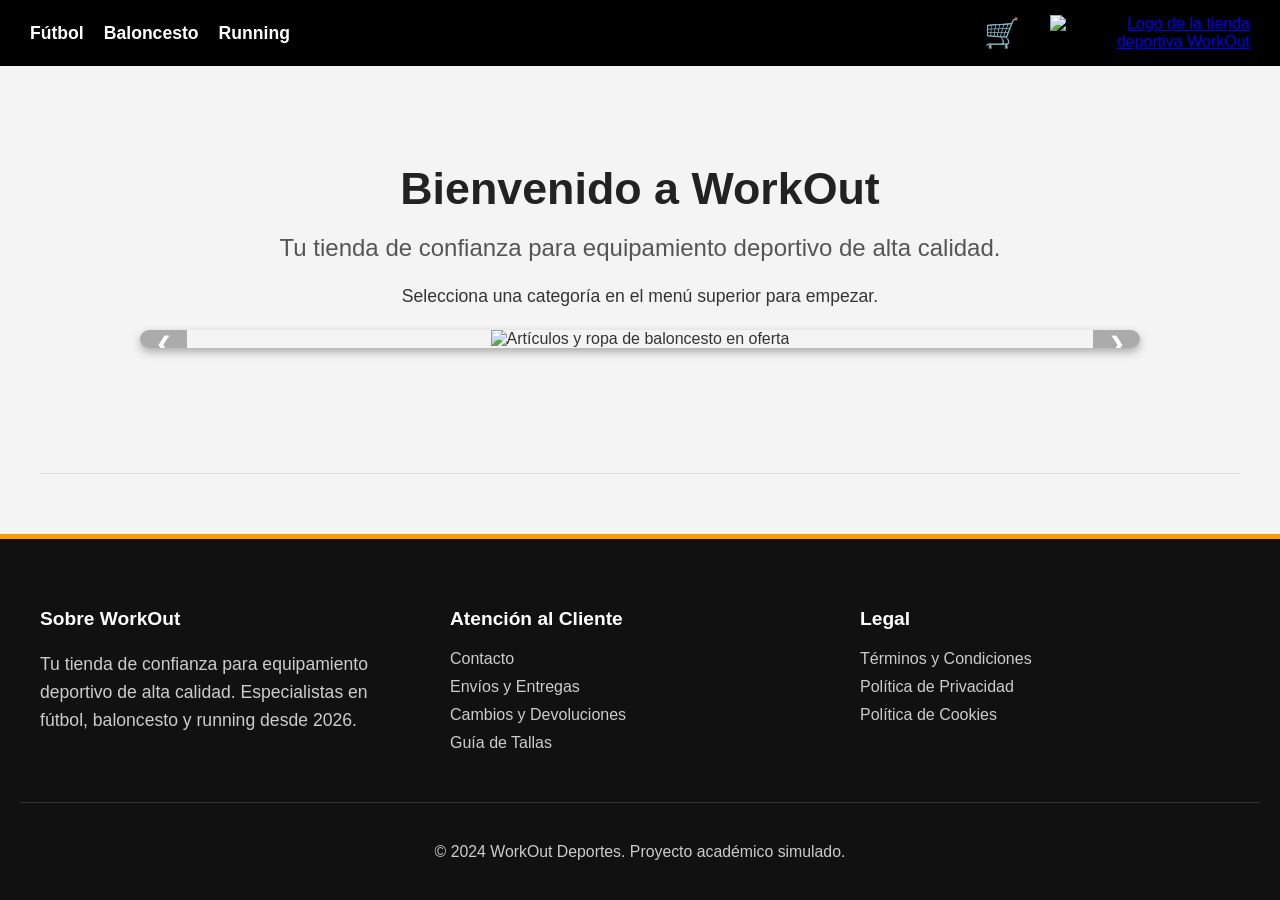
==== index.html @ 8905bf21 "Rename inicio-web-deporte.html to index.html" ====
<!DOCTYPE html>
<html lang="es">

<head>
    <meta charset="UTF-8">
    <meta name="viewport" content="width=device-width, initial-scale=1.0">
    <meta name="description" content="Bienvenido a WorkOut, tu tienda de confianza para equipamiento deportivo de alta calidad de fútbol, baloncesto y running.">
    <title>WorkOut | Tu tienda de equipamiento deportivo</title>
    <link rel="stylesheet" href="estilos.css">
</head>

<body>
<header>
        <nav>
            <ul>
                <li><a href="seccion-futbol.html">Fútbol</a></li>
                <li><a href="seccion-baloncesto.html">Baloncesto</a></li>
                <li><a href="seccion-running.html">Running</a></li>
            </ul>
        </nav>

        <div class="header-right">
            <div class="cart-container" title="Ver mi cesta">
                🛒
                <span id="cart-count" class="cart-badge">0</span>
            </div>
            
            <div class="logo-container">
                <a href="inicio-web-deporte.html">
                    <img src="FotosWeb/Logo1.webp" alt="Logo de la tienda deportiva WorkOut" loading="lazy">
                </a>
            </div>
        </div>
    </header>

    <section id="inicio">
        <h1>Bienvenido a WorkOut</h1>
        <h2>Tu tienda de confianza para equipamiento deportivo de alta calidad.</h2>
        <p>Selecciona una categoría en el menú superior para empezar.</p>
        
        <div class="carousel-container">

            <div class="mySlides fade">
                <img src="FotosWeb/carruselseccionbaloncesto.webp" alt="Artículos y ropa de baloncesto en oferta"  loading="lazy">
            </div>

            <div class="mySlides fade">
                <img src="FotosWeb/ofertasnavidad.webp" alt="Ofertas especiales de navidad en equipamiento deportivo" loading="lazy">
            </div>

            <div class="mySlides fade">
                <img src="FotosWeb/zapatillasrunning.webp" alt="Zapatillas de running de última generación" loading="lazy">
            </div>

            <a class="prev" onclick="plusSlides(-1)">&#10094;</a>
            <a class="next" onclick="plusSlides(1)">&#10095;</a>
        </div>

    </section>

    <script>
        let slideIndex = 0;
        let slideInterval;

        showSlidesAuto(); // Inicia movimiento automático

        function plusSlides(n) {
            clearTimeout(slideInterval); // Pausa el automático al hacer clic
            showSlidesManual(slideIndex += n);
        }

        function showSlidesManual(n) {
            let i;
            let slides = document.getElementsByClassName("mySlides");
            if (n > slides.length) { slideIndex = 1 }
            if (n < 1) { slideIndex = slides.length }
            for (i = 0; i < slides.length; i++) { slides[i].style.display = "none"; }
            slides[slideIndex - 1].style.display = "block";
            slideInterval = setTimeout(showSlidesAuto, 4000); // Reinicia automático
        }

        function showSlidesAuto() {
            let i;
            let slides = document.getElementsByClassName("mySlides");
            for (i = 0; i < slides.length; i++) { slides[i].style.display = "none"; }
            slideIndex++;
            if (slideIndex > slides.length) { slideIndex = 1 }
            slides[slideIndex - 1].style.display = "block";
            slideInterval = setTimeout(showSlidesAuto, 4000); // Cambia cada 4 seg
        }
    </script>
<footer class="site-footer">
        <div class="footer-container">
            <div class="footer-column">
                <h3>Sobre WorkOut</h3>
                <p>Tu tienda de confianza para equipamiento deportivo de alta calidad. Especialistas en fútbol, baloncesto y running desde 2026.</p>
            </div>
            
            <div class="footer-column">
                <h3>Atención al Cliente</h3>
                <ul>
                    <li><a href="#">Contacto</a></li>
                    <li><a href="#">Envíos y Entregas</a></li>
                    <li><a href="#">Cambios y Devoluciones</a></li>
                    <li><a href="#">Guía de Tallas</a></li>
                </ul>
            </div>

            <div class="footer-column">
                <h3>Legal</h3>
                <ul>
                    <li><a href="#">Términos y Condiciones</a></li>
                    <li><a href="#">Política de Privacidad</a></li>
                    <li><a href="#">Política de Cookies</a></li>
                </ul>
            </div>
        </div>
        <div class="footer-bottom">
            <p>&copy; 2024 WorkOut Deportes. Proyecto académico simulado.</p>
        </div>
    </footer>
<script>
    document.addEventListener('DOMContentLoaded', () => {
        let cartCount = parseInt(localStorage.getItem('workout_cart_count')) || 0;
        const cartBadge = document.getElementById('cart-count');
        
        const actualizarCesta = () => {
            if (cartBadge) {
                cartBadge.textContent = cartCount;
                if (cartCount > 0) {
                    cartBadge.style.display = 'block';
                } else {
                    cartBadge.style.display = 'none';
                }
            }
        };
        
        actualizarCesta();

        const buyButtons = document.querySelectorAll('.product-card button');
        
        buyButtons.forEach(button => {
            button.addEventListener('click', () => {
                cartCount++;
                localStorage.setItem('workout_cart_count', cartCount);
                actualizarCesta();
                
                const originalText = button.textContent;
                const originalColor = button.style.backgroundColor;
                
                button.textContent = "¡Añadido! ✔";
                button.style.backgroundColor = "#28a745";
                
                setTimeout(() => {
                    button.textContent = originalText;
                    button.style.backgroundColor = originalColor;
                }, 1000);
            });
        });

        const cartContainer = document.querySelector('.cart-container');
        if (cartContainer) {
            cartContainer.addEventListener('click', () => {
                if (cartCount > 0) {
                    if (confirm('¿Quieres vaciar la cesta de la compra?')) {
                        cartCount = 0;
                        localStorage.setItem('workout_cart_count', 0);
                        actualizarCesta();
                    }
                } else {
                    alert('La cesta ya está vacía.');
                }
            });
        }
    });
</script>
</body>

</html>
---- estilos.css ----
/* ESTILOS GENERALES (CSS) */
/* ESTILOS GENERALES (CSS) */
body {
    font-family: Arial, sans-serif;
    margin: 0;
    padding: 0;
    background-color: #f4f4f4;
    color: #333;
    /* AÑADIDO PARA EL FOOTER: Convertimos el body en una columna flexible que ocupa mínimo el 100% de la pantalla */
    display: flex;
    flex-direction: column;
    min-height: 100vh;
}

/* ESTILO DEL ENCABEZADO */
header {
    background-color: black;
    color: white;
    padding: 15px 30px;
    display: flex;
    /* Esto nos permite alinear elementos */
    justify-content: space-between;
    /* Separa menú y logo */
    align-items: center;
    position: sticky;
    top: 0;
    z-index: 1000;
}

/* ESTILO DEL MENÚ */
nav ul {
    list-style: none;
    margin: 0;
    padding: 0;
    display: flex;
    gap: 20px;
}

nav a {
    color: white;
    text-decoration: none;
    font-weight: bold;
    font-size: 1.1em;
}

nav a:hover {
    color: #ff9900;
    /* Color al pasar el ratón */
}

/* ESTILO DEL LOGO */
.logo-container {
    /* Aquí controlamos el tamaño máximo del logo */
    max-width: 200px;
    text-align: right;
}

.logo-container img {
    height: 100px;
    /* Ajusta la altura de tu logo aquí */
}

/* ESTILO DE LAS SECCIONES */
/* ESTILO DE LAS SECCIONES */
/* ESTILO DE LAS SECCIONES */
section {
    padding: 60px 20px;
    max-width: 1200px;
    margin: 0 auto;
    border-bottom: 1px solid #ddd;
    text-align: center;
    /* AÑADIDO PARA EL FOOTER: Le decimos a la sección que crezca y ocupe todo el espacio vacío disponible */
    flex: 1; 
    width: 100%;
    box-sizing: border-box;
}

/* TAMAÑOS DE TEXTO MÁS GRANDES */
h1 {
    font-size: 2.8em; /* Hacemos el título principal bastante más grande */
    color: #222;
    margin-bottom: 10px;
}

h2 {
    font-size: 1.5em; 
    color: #555; /* Un gris un pelín más suave para diferenciarlo del H1 */
    font-weight: normal;
    margin-bottom: 20px;
}

p {
    font-size: 1.1em; /* Hacemos los párrafos generales un poco más grandes y legibles */
    line-height: 1.6;
}

/* BOTONES DE CATEGORÍA (Ropa / Accesorios) */
.sub-cat-container {
    display: flex;
    gap: 20px;
    margin-top: 20px;
}

.category-card {
    background: white;
    padding: 20px;
    border-radius: 8px;
    text-align: center;
    flex: 1;
    box-shadow: 0 2px 5px rgba(0, 0, 0, 0.1);
    cursor: pointer;
    transition: transform 0.2s;
}

.category-card:hover {
    transform: translateY(-5px);
    background-color: #ff9900;
    color: white;
}

.btn-link {
    text-decoration: none;
    color: inherit;
    display: block;
    width: 100%;
    height: 100%;
}

/* =========================================
   GRILLA DE PRODUCTOS
   ========================================= */
.product-grid {
    display: flex;
    flex-wrap: wrap;
    gap: 20px;
    margin-top: 30px;
    justify-content: center; /* Centra los productos en la pantalla */
}

.product-card {
    background: white;
    border: 1px solid #ddd;
    border-radius: 8px;
    width: 250px;
    padding: 20px;
    text-align: center;
    box-shadow: 0 2px 5px rgba(0, 0, 0, 0.05);
    /* Convertimos la tarjeta en un flexbox vertical para controlar el contenido */
    display: flex;
    flex-direction: column;
}

.product-card img {
    width: 150px; 
    height: 150px; /* Altura fija para que las fotos no desajusten las cajas */
    object-fit: contain; /* Ajusta la foto sin deformarla */
    margin: 0 auto 15px auto; /* Centra la imagen */
}

.product-card h3 {
    font-size: 1.1em;
    margin-bottom: 10px;
    color: #222;
}

.price {
    color: #e63946;
    font-weight: bold;
    font-size: 1.3em;
    margin-bottom: 15px;
}

/* ESTILO NUEVO PARA EL BOTÓN */
.product-card button {
    background-color: #ff9900;
    color: white;
    border: none;
    padding: 12px;
    border-radius: 5px;
    cursor: pointer;
    font-weight: bold;
    font-size: 1em;
    width: 100%;
    margin-top: auto; /* Esta es la magia: empuja el botón siempre al fondo de la tarjeta */
    transition: background-color 0.2s;
}

.product-card button:hover {
    background-color: #e68a00; /* Color un poco más oscuro al pasar el ratón */
}

/*Carrusel de fotos de prueba*/
/* ESTILOS DEL CARRUSEL */
.carousel-container {
    max-width: 1000px;
    position: relative;
    margin: 20px auto;
    border-radius: 10px;
    overflow: hidden;
    box-shadow: 0 4px 10px rgba(0, 0, 0, 0.3);
}

.mySlides {
    display: none;
}

.mySlides img {
    width: 100%;
    height: 400px;
    object-fit: cover;
}

/* Botones Siguiente y Anterior */
/* Botones Siguiente y Anterior */
.prev,
.next {
    cursor: pointer;
    position: absolute;
    top: 50%;
    width: auto;
    padding: 16px;
    margin-top: -22px;
    color: white;
    font-weight: bold;
    font-size: 18px;
    transition: 0.6s ease;
    border-radius: 0 3px 3px 0;
    user-select: none;
    background-color: rgba(0, 0, 0, 0.3);
}

/* AÑADIMOS ESTA REGLA NUEVA PARA LA FLECHA IZQUIERDA */
.prev {
    left: 0;
}

.next {
    right: 0;
    border-radius: 3px 0 0 3px;
}

.prev:hover,
.next:hover {
    background-color: rgba(0, 0, 0, 0.8);
}

/* Animación */
.fade {
    animation-name: fade;
    animation-duration: 0.5s;
}

@keyframes fade {
    from {
        opacity: .6
    }

    to {
        opacity: 1
    }
}
/* =========================================
   PIE DE PÁGINA (FOOTER)
   ========================================= */
.site-footer {
    background-color: #111;
    color: #ccc;
    padding: 50px 20px 20px;
    margin-top: 60px;
    border-top: 5px solid #ff9900;
}

.footer-container {
    max-width: 1200px;
    margin: 0 auto;
    display: flex;
    justify-content: space-between;
    flex-wrap: wrap;
    gap: 30px;
}

.footer-column {
    flex: 1;
    min-width: 200px;
}

.footer-column h3 {
    color: white;
    font-size: 1.2em;
    margin-bottom: 20px;
}

.footer-column ul {
    list-style: none;
    padding: 0;
    margin: 0;
}

.footer-column ul li {
    margin-bottom: 10px;
}

.footer-column ul li a {
    color: #ccc;
    text-decoration: none;
    transition: color 0.3s;
}

.footer-column ul li a:hover {
    color: #ff9900;
}

.footer-bottom {
    text-align: center;
    padding-top: 20px;
    margin-top: 40px;
    border-top: 1px solid #333;
    font-size: 0.9em;
}
/* =========================================
   CESTA DE LA COMPRA (CARRITO)
   ========================================= */
.header-right {
    display: flex;
    align-items: center;
    gap: 30px;
}

.cart-container {
    position: relative;
    cursor: pointer;
    font-size: 1.8em;
    color: white;
    display: flex;
    align-items: center;
    transition: transform 0.2s;
}

.cart-container:hover {
    transform: scale(1.1);
}

.cart-badge {
    background-color: #e63946;
    color: white;
    font-size: 0.5em;
    font-weight: bold;
    padding: 4px 8px;
    border-radius: 50%;
    position: absolute;
    top: -10px;
    right: -15px;
    box-shadow: 0 2px 4px rgba(0,0,0,0.3);
    display: none; /* Añadido para que empiece invisible */
}
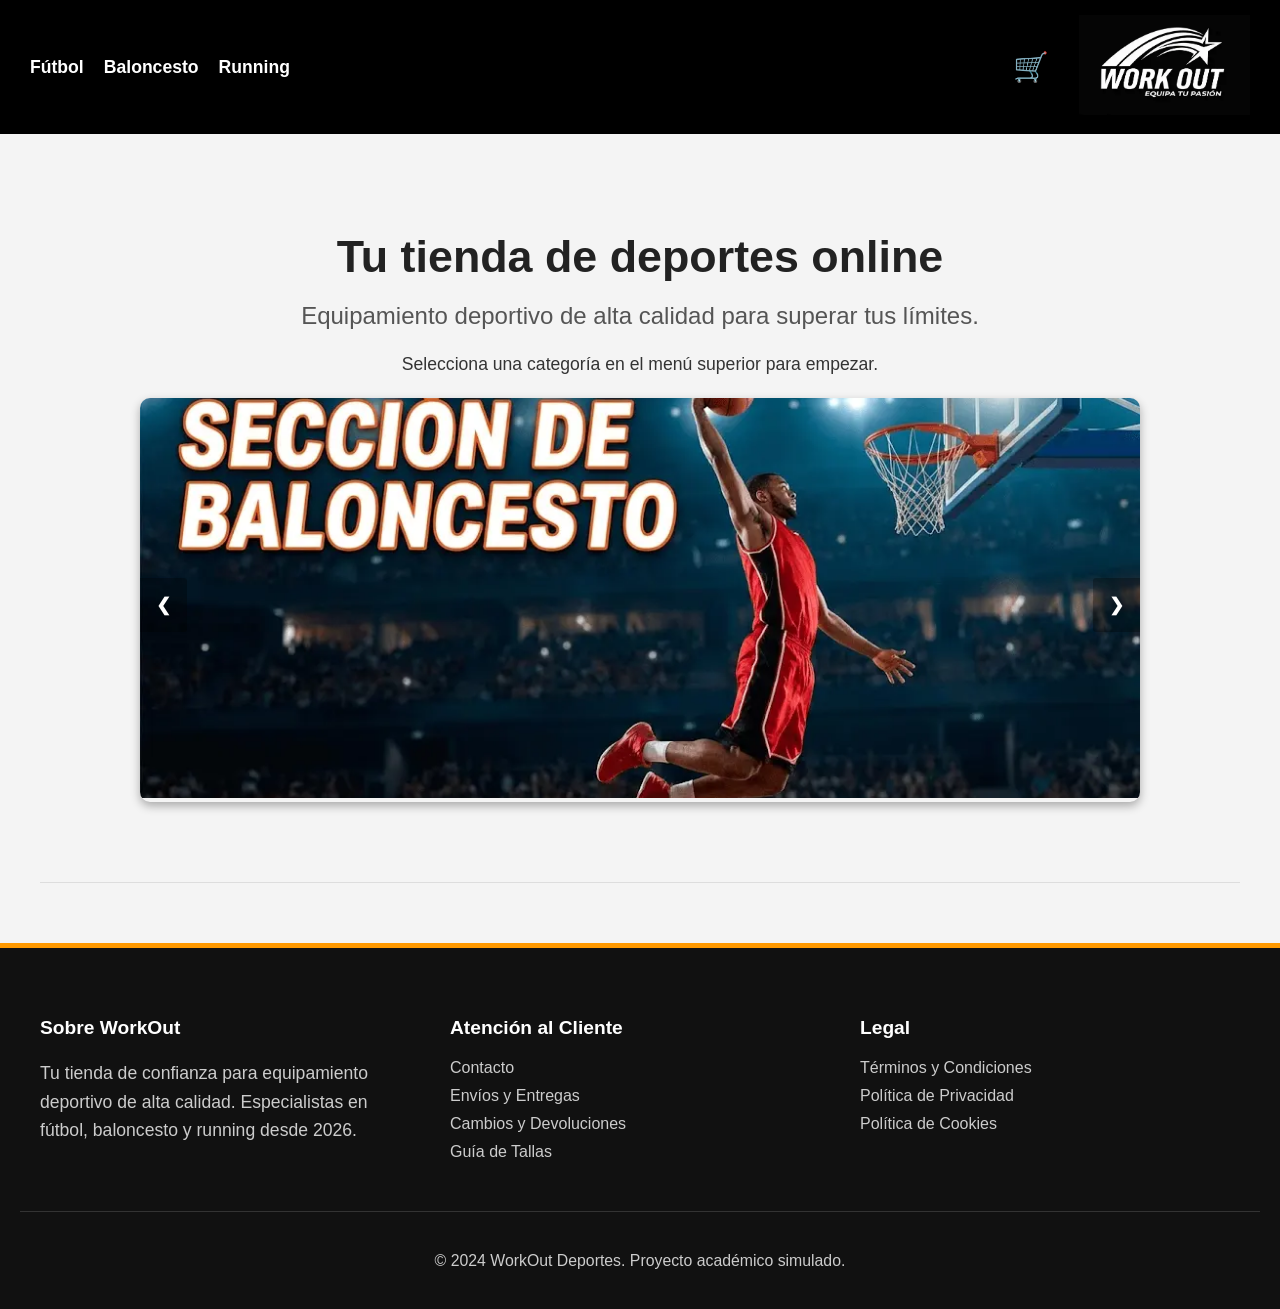
==== commit 903c64ff: "Update index.html" ====
--- a/index.html
+++ b/index.html
@@ -4,8 +4,8 @@
 <head>
     <meta charset="UTF-8">
     <meta name="viewport" content="width=device-width, initial-scale=1.0">
-    <meta name="description" content="Bienvenido a WorkOut, tu tienda de confianza para equipamiento deportivo de alta calidad de fútbol, baloncesto y running.">
-    <title>WorkOut | Tu tienda de equipamiento deportivo</title>
+    <meta name="description" content="Bienvenido a WorkOut, tu tienda de deportes online de confianza. Encuentra las mejores zapatillas running, botas de fútbol y ropa deportiva.">
+    <title>WorkOut | Tu tienda de deportes online</title>
     <link rel="stylesheet" href="estilos.css">
 </head>
 
@@ -26,16 +26,16 @@
             </div>
             
             <div class="logo-container">
-                <a href="inicio-web-deporte.html">
+                <a href="index.html">
                     <img src="FotosWeb/Logo1.webp" alt="Logo de la tienda deportiva WorkOut" loading="lazy">
                 </a>
             </div>
         </div>
     </header>
 
-    <section id="inicio">
-        <h1>Bienvenido a WorkOut</h1>
-        <h2>Tu tienda de confianza para equipamiento deportivo de alta calidad.</h2>
+   <section id="inicio">
+        <h1>Tu tienda de deportes online</h1>
+        <h2>Equipamiento deportivo de alta calidad para superar tus límites.</h2>
         <p>Selecciona una categoría en el menú superior para empezar.</p>
         
         <div class="carousel-container">
